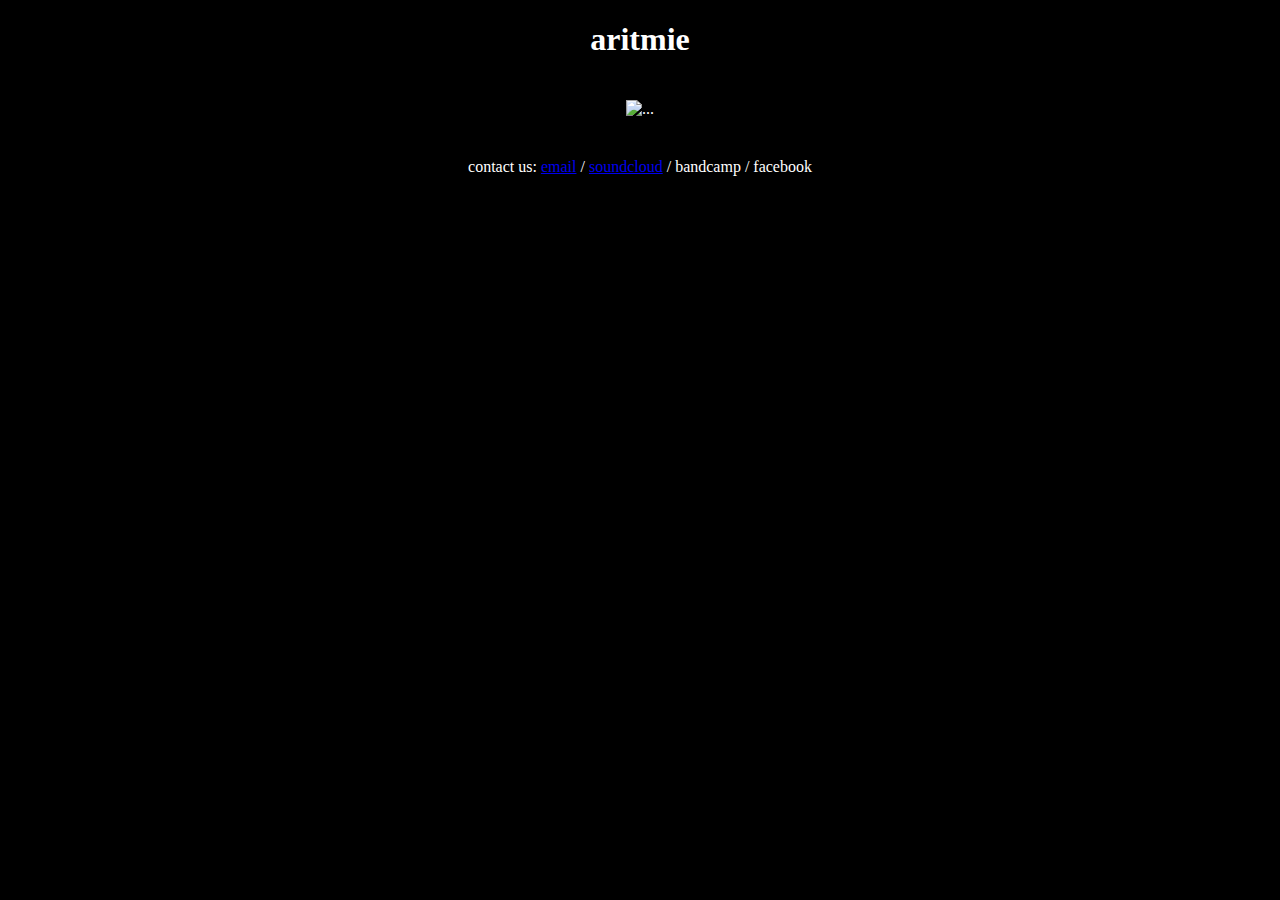
==== index.html @ 8c4817eb "Add files via upload" ====
<!DOCTYPE html>

<html lang="en">
  <head>
    <meta charset="utf-8">
    <meta http-equiv="X-UA-Compatible" content="IE=edge">
    <meta name="viewport" content="width=device-width, initial-scale=1">

    <title>aritmie</title>

    <link rel="stylesheet" href="css/style.css">

  </head>

  <body>

  	<h1>
  		aritmie
    </h1>

    <div id = "content">

    	<img src="https://i1.sndcdn.com/avatars-000516971580-g7lijf-t500x500.jpg" alt="...">

    </div>

    </div>

    <div id = "contact">

    	<span>contact us: <a href="mailto:our.aritmie@gmail.com">email</a> / 
    		<a href="https://soundcloud.com/aritmie">soundcloud</a> / 
    		bandcamp / facebook
    	</span>

    </div>

  </body>

</html>
---- css/style.css ----
/*
	This is the CSS file for website.
*/

body {
	background-color: black;
	color: white;
}

h1 {
	text-align: center;

}

div {
	text-align: center;
	padding: 20px;
}
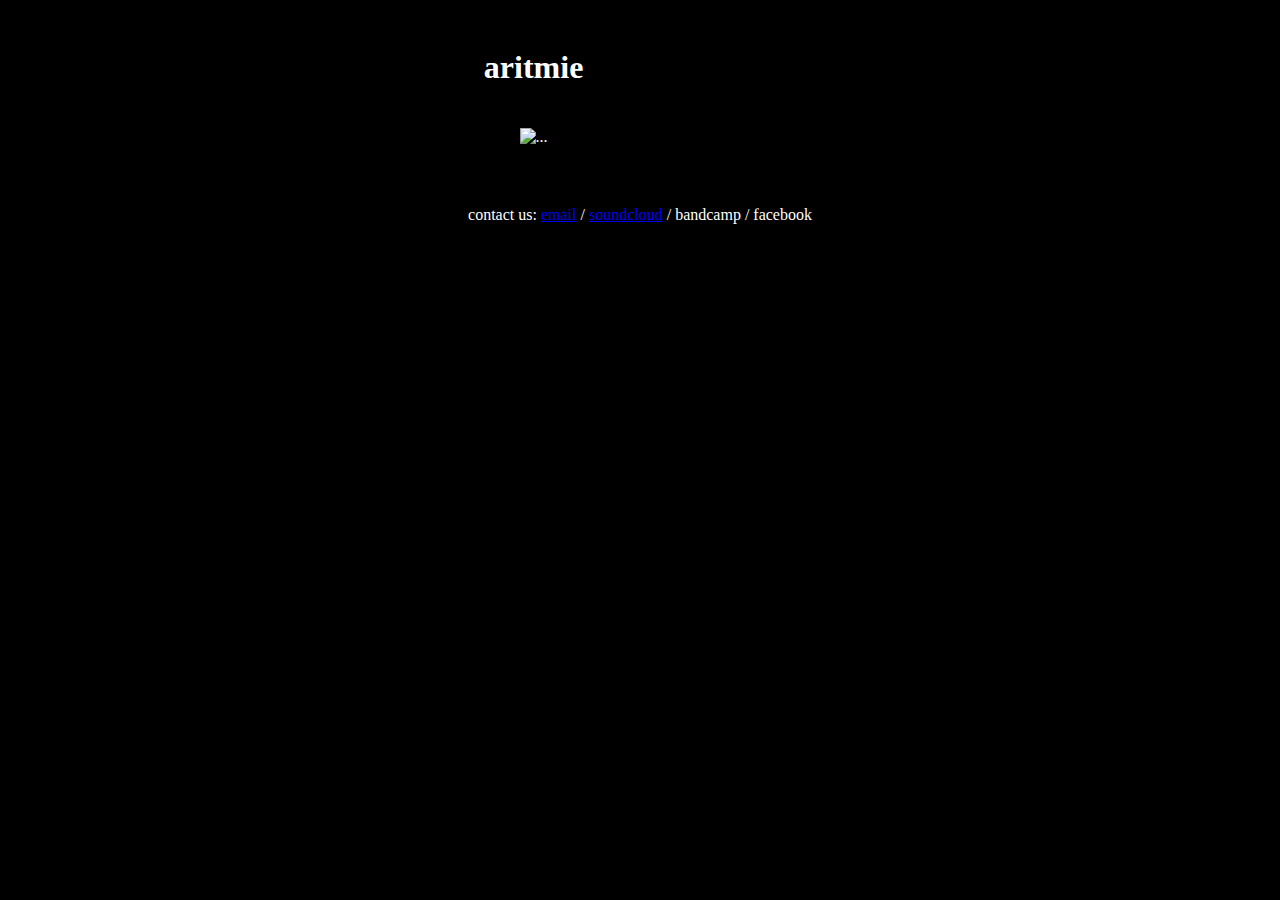
==== commit 9d9d7a25: "Update index.html" ====
--- a/index.html
+++ b/index.html
@@ -13,7 +13,9 @@
   </head>
 
   <body>
-
+    
+<div style="width:80%; height:95%">
+  
   	<h1>
   		aritmie
     </h1>
@@ -34,7 +36,8 @@
     	</span>
 
     </div>
-
+   
+  </div>
   </body>
 
 </html>
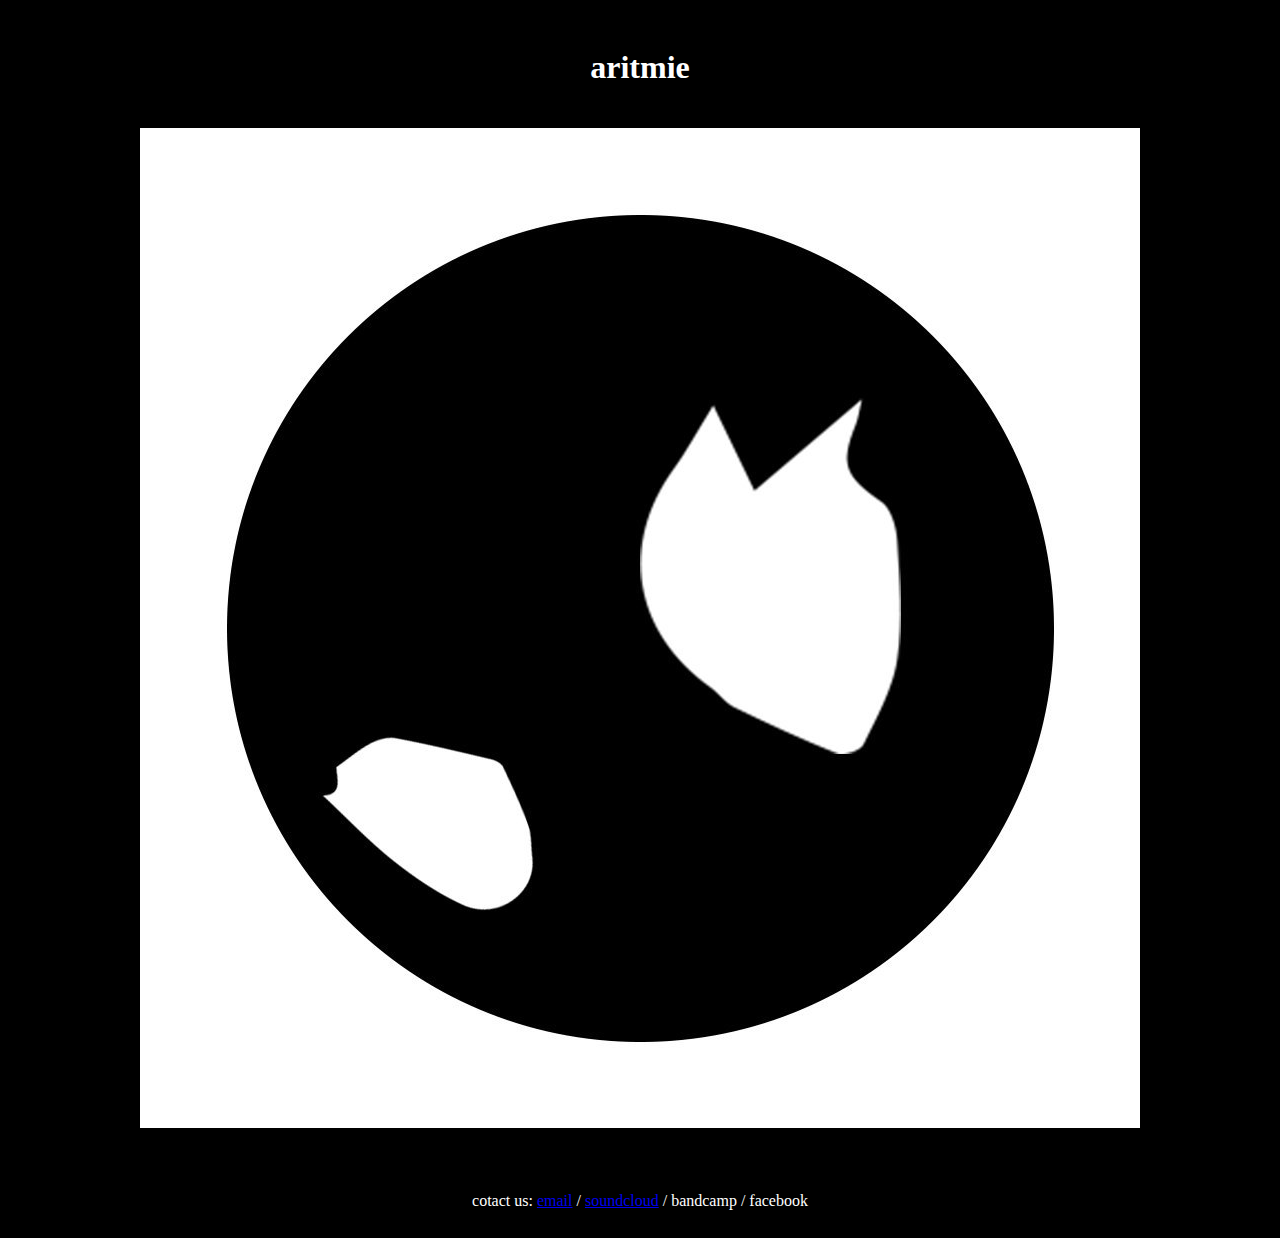
==== commit 48d57456: "combined previous repository" ====
--- a/index.html
+++ b/index.html
@@ -12,9 +12,9 @@
 
   </head>
 
-  <body>
+  <body id=body>
     
-<div style="width:80%; height:95%">
+<div id=wrapper>
   
   	<h1>
   		aritmie
@@ -22,7 +22,9 @@
 
     <div id = "content">
 
-    	<img src="https://i1.sndcdn.com/avatars-000516971580-g7lijf-t500x500.jpg" alt="...">
+
+    	<img src="pictures/photo5945236230004387427.jpg" alt="...">
+
 
     </div>
 
@@ -30,7 +32,7 @@
 
     <div id = "contact">
 
-    	<span>contact us: <a href="mailto:our.aritmie@gmail.com">email</a> / 
+    	<span>cotact us: <a href="mailto:our.aritmie@gmail.com">email</a> / 
     		<a href="https://soundcloud.com/aritmie">soundcloud</a> / 
     		bandcamp / facebook
     	</span>
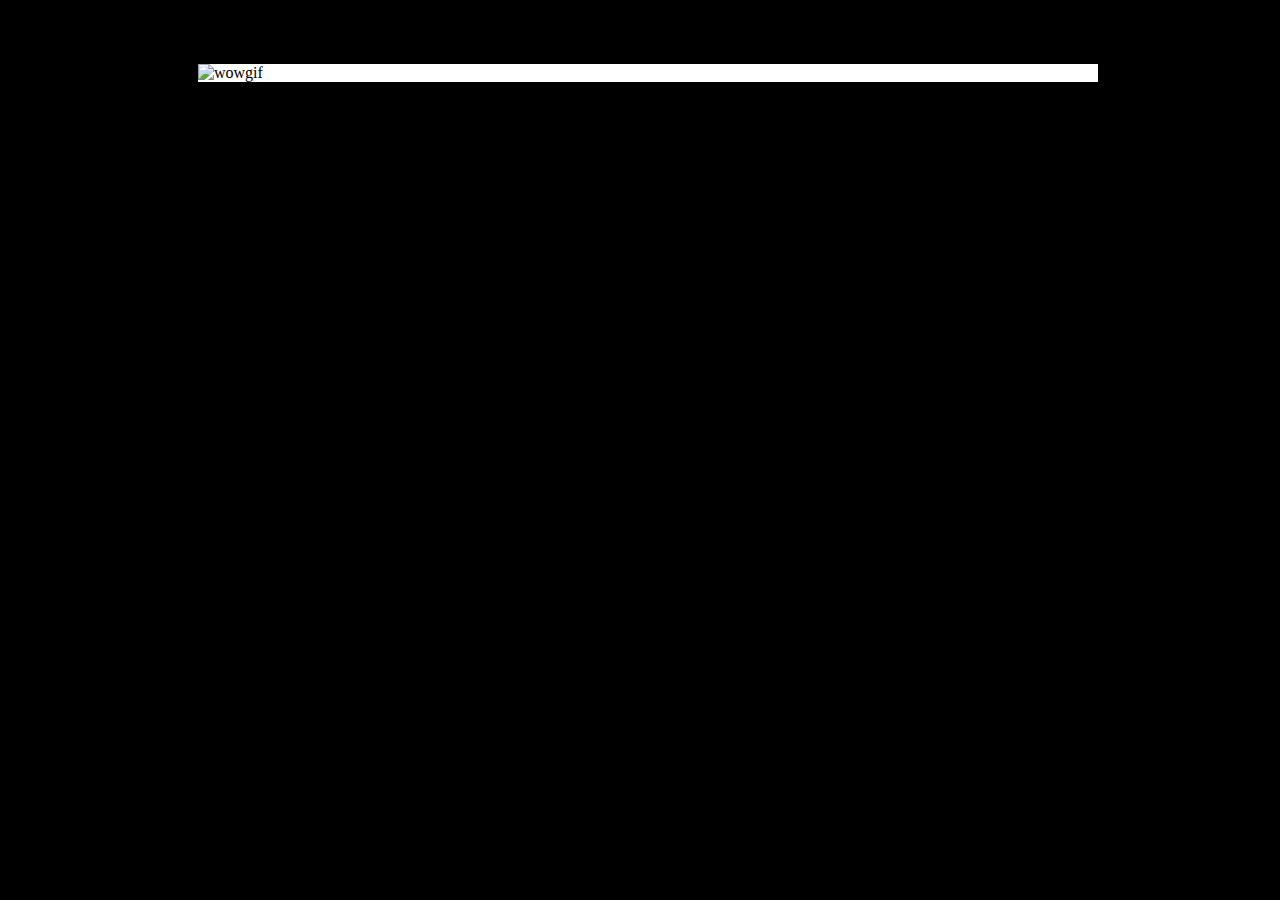
==== commit 081b739b: "Add files via upload" ====
--- a/index.html
+++ b/index.html
@@ -1,45 +1,87 @@
-<!DOCTYPE html>
-
-<html lang="en">
-  <head>
-    <meta charset="utf-8">
-    <meta http-equiv="X-UA-Compatible" content="IE=edge">
-    <meta name="viewport" content="width=device-width, initial-scale=1">
-
-    <title>aritmie</title>
-
-    <link rel="stylesheet" href="css/style.css">
-
-  </head>
-
-  <body id=body>
-    
-<div id=wrapper>
-  
-  	<h1>
-  		aritmie
-    </h1>
-
-    <div id = "content">
+<!DOCTYPE html PUBLIC "-//W3C//DTD XHTML 1.0 Transitional//EN" "http://www.w3.org/TR/xhtml1/DTD/xhtml1-transitional.dtd">
+<html xmlns="http://www.w3.org/1999/xhtml">
+<head>
+<meta http-equiv="Content-Type" content="text/html; charset=UTF-8" />
+<title>Untitled Document</title>
 
 
-    	<img src="pictures/photo5945236230004387427.jpg" alt="...">
+
+<style>
+body {
+	background-color: black;
+	height: 100%;
+	width: 100%;
+}
+
+h1 {
+	color: white;
+	
+}
+
+div.container {
+	background-color: white;
+	height: 90%;
+	max-height: 900px;
+	width: 90%;
+	max-width: 900px;
+	margin-left: auto;
+	margin-right: auto;
+	margin-top: 5%;
+}
+
+div.header {
+	width: 100%;
+	height: 5%;
+	background-color: black;
+}
+
+div.content {
+	width: 100%;
+	height: 85%;
+	max-height: 765px;
+	background-color: white;
+	overflow: scroll;
+	z-index: 5;
+}
+
+div.contentonclick {
+	width: 100%;
+	height: 85%;
+	max-height: 765px;
+	background-color: black;
+	overflow: scroll;
+	z-index: 5;
+}
+
+img.home {
+	width: 100%;
+	height: 100%;
+	margin: auto;
+	z-index: 1;
+}
+
+</style>
+
+</head>
+
+<body>
+
+<div class="container">
+
+<div class="header">
+
+</div>
+
+<div class="content">
 
 
-    </div>
 
-    </div>
+<img class="home" src="https://raw.githubusercontent.com/aritmie/aritmie.github.io/master/pictures/ezgif.com-gif-maker.gif" width="768" height="637" alt="wowgif" />
+</div>
 
-    <div id = "contact">
+</div>
 
-    	<span>cotact us: <a href="mailto:our.aritmie@gmail.com">email</a> / 
-    		<a href="https://soundcloud.com/aritmie">soundcloud</a> / 
-    		bandcamp / facebook
-    	</span>
 
-    </div>
-   
-  </div>
-  </body>
 
+</body>
 </html>
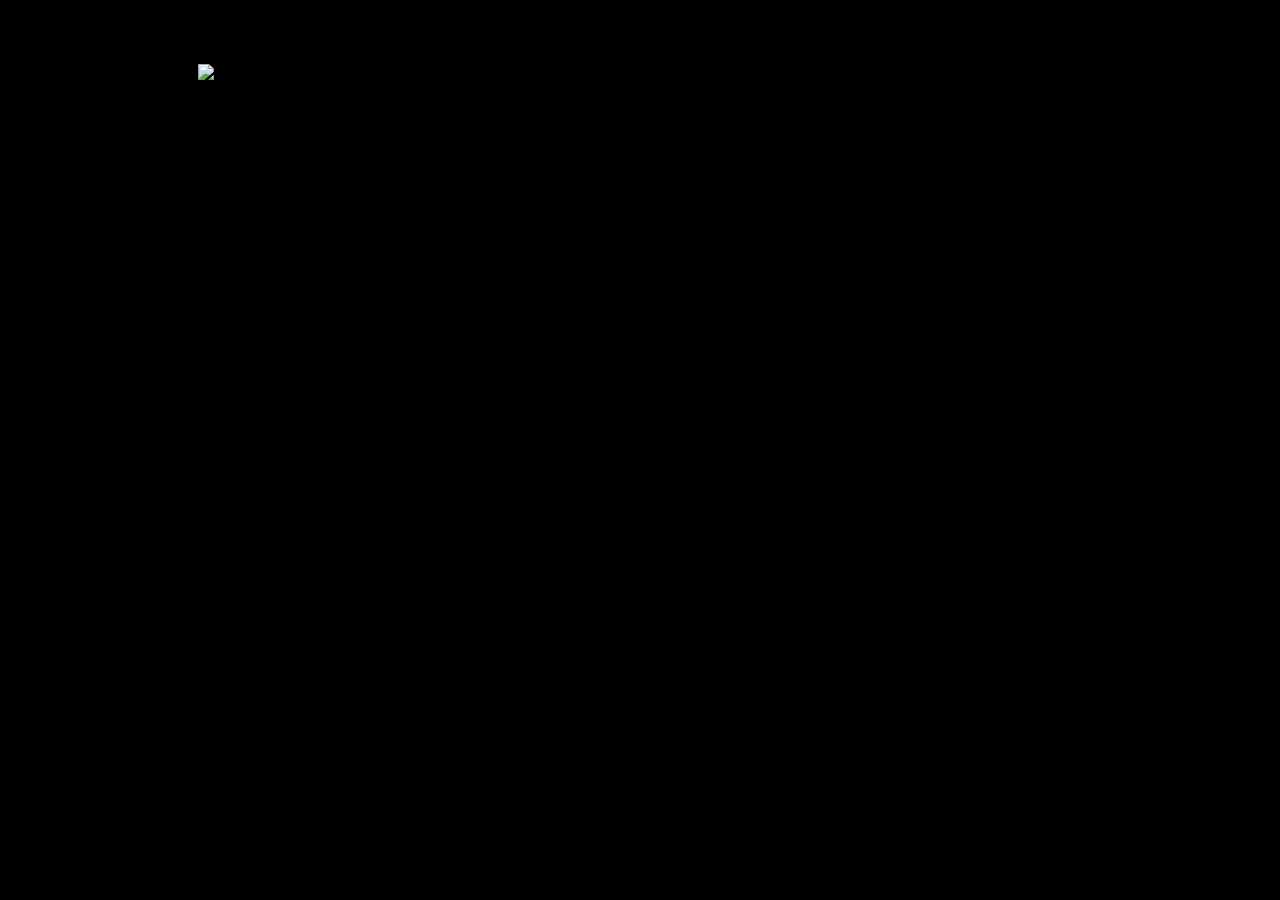
==== commit f59dc459: "Add files via upload" ====
--- a/index.html
+++ b/index.html
@@ -39,7 +39,7 @@
 	width: 100%;
 	height: 85%;
 	max-height: 765px;
-	background-color: white;
+	background-color: black;
 	overflow: scroll;
 	z-index: 5;
 }
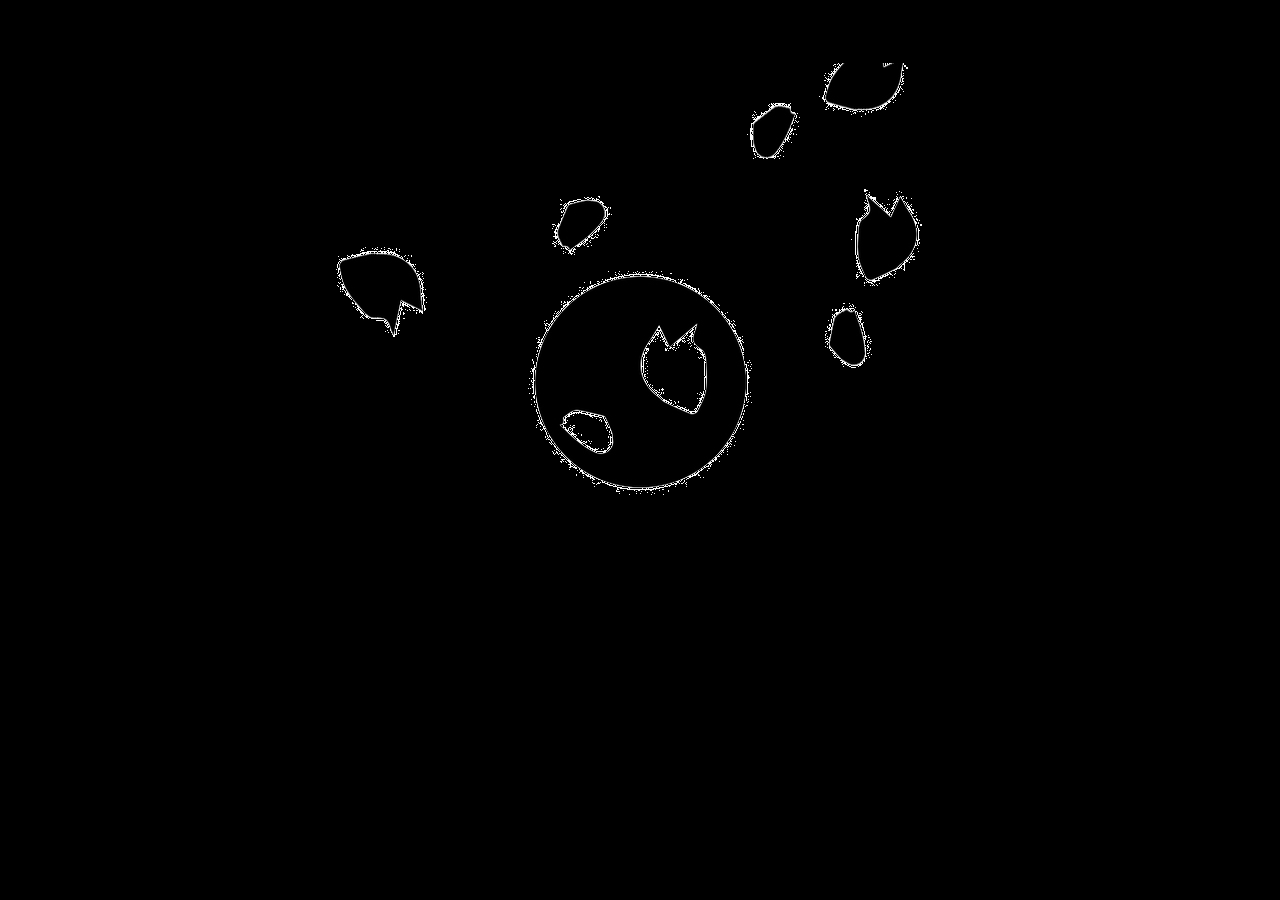
==== commit ae18eb4d: "feat: change colour on click" ====
--- a/index.html
+++ b/index.html
@@ -1,87 +1,24 @@
-<!DOCTYPE html PUBLIC "-//W3C//DTD XHTML 1.0 Transitional//EN" "http://www.w3.org/TR/xhtml1/DTD/xhtml1-transitional.dtd">
-<html xmlns="http://www.w3.org/1999/xhtml">
-<head>
-<meta http-equiv="Content-Type" content="text/html; charset=UTF-8" />
-<title>Untitled Document</title>
-
-
-
-<style>
-body {
-	background-color: black;
-	height: 100%;
-	width: 100%;
-}
-
-h1 {
-	color: white;
-	
-}
-
-div.container {
-	background-color: white;
-	height: 90%;
-	max-height: 900px;
-	width: 90%;
-	max-width: 900px;
-	margin-left: auto;
-	margin-right: auto;
-	margin-top: 5%;
-}
-
-div.header {
-	width: 100%;
-	height: 5%;
-	background-color: black;
-}
-
-div.content {
-	width: 100%;
-	height: 85%;
-	max-height: 765px;
-	background-color: black;
-	overflow: scroll;
-	z-index: 5;
-}
-
-div.contentonclick {
-	width: 100%;
-	height: 85%;
-	max-height: 765px;
-	background-color: black;
-	overflow: scroll;
-	z-index: 5;
-}
-
-img.home {
-	width: 100%;
-	height: 100%;
-	margin: auto;
-	z-index: 1;
-}
-
-</style>
-
-</head>
-
-<body>
-
-<div class="container">
-
-<div class="header">
-
-</div>
-
-<div class="content">
-
-
-
-<img class="home" src="https://raw.githubusercontent.com/aritmie/aritmie.github.io/master/pictures/ezgif.com-gif-maker.gif" width="768" height="637" alt="wowgif" />
-</div>
-
-</div>
-
-
-
-</body>
-</html>
+<!DOCTYPE html PUBLIC "-//W3C//DTD XHTML 1.0 Transitional//EN" "http://www.w3.org/TR/xhtml1/DTD/xhtml1-transitional.dtd">
+<html lang ="en" xmlns="http://www.w3.org/1999/xhtml">
+	<head>
+		<meta http-equiv="Content-Type" content="text/html; charset=UTF-8" />
+		<title>aritmie</title>
+
+		<link rel = "stylesheet" href="css/style.css"">
+
+	</head>
+
+	<body>
+
+		<div class="container">
+			<div class="content" id="main_content">
+
+				<img class="home" src="pictures/ezgif.com-gif-maker.gif" width="768" height="637" alt="wowgif" id="main_pic" onclick="swap_colour()" />
+
+			</div>
+
+		</div>
+		<script type="text/javascript" src="script.js"></script>
+	</body>
+
+</html>
--- a/css/style.css
+++ b/css/style.css
@@ -0,0 +1,56 @@
+* {
+	-webkit-box-sizing: border-box;
+	-moz-box-sizing: border-box;
+	-ms-box-sizing: border-box;
+	box-sizing: border-box;
+}
+
+body {
+	background-color: black;
+
+}
+
+h1 {
+	color: white;
+	
+}
+
+.container {
+	background-color: black;
+	height: 90%;
+	max-height: 900px;
+	width: 90%;
+	max-width: 900px;
+	margin-left: auto;
+	margin-right: auto;
+	margin-top: 5%;
+}
+
+.header {
+	width: 100%;
+	height: 5%;
+	background-color: black;
+	margin: auto;
+}
+
+.content {
+	width: 768px;
+	height: 637px;
+	background-color: black;
+	display: block;
+	margin: auto;
+}
+
+.contentonclick {
+	width: 768px;
+	height: 637px;
+	background-color: white;
+	display: block;
+	margin: auto;
+}
+
+img {
+	max-width: 100%;
+	max-height: 100%;
+
+}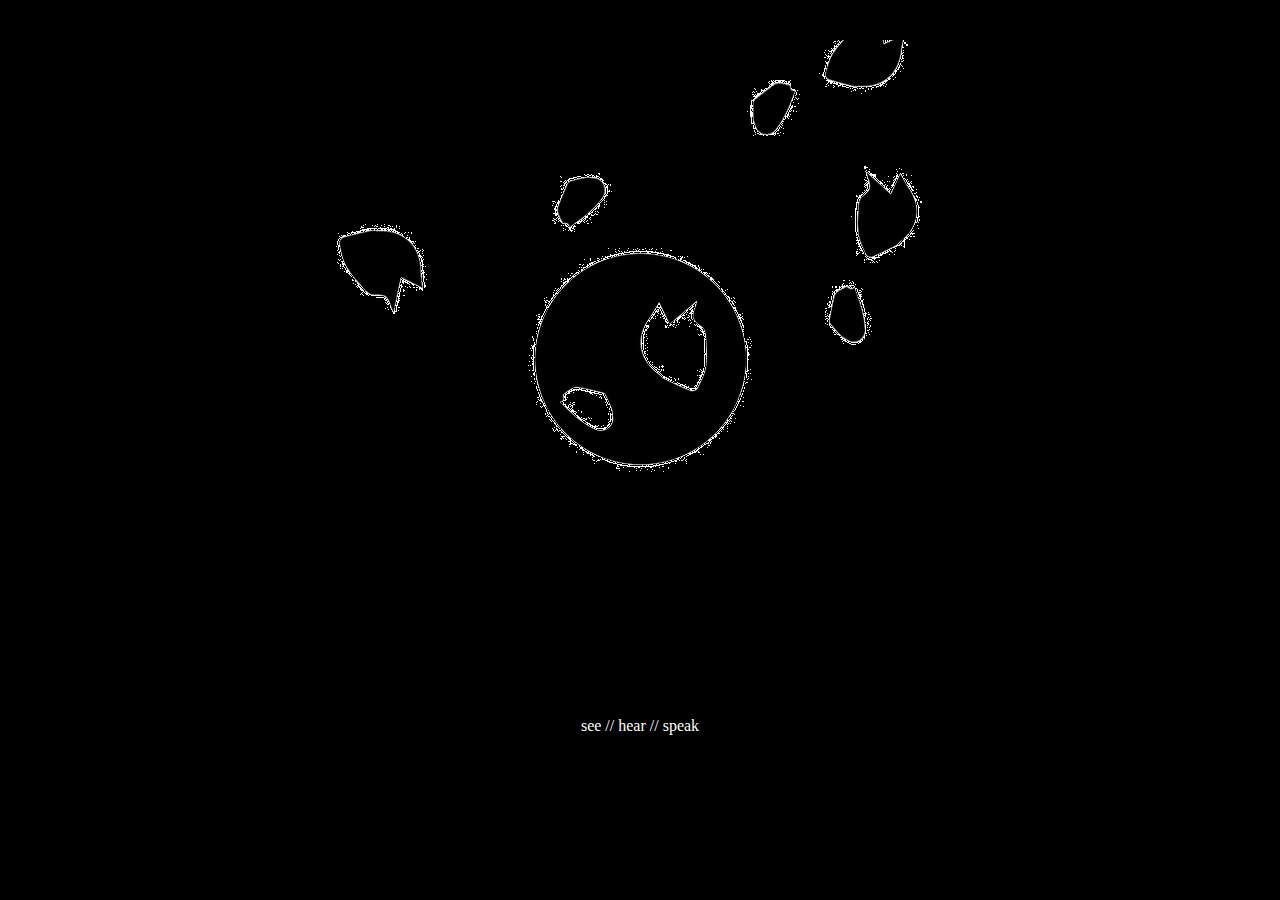
==== commit cbfce383: "Add files via upload" ====
--- a/index.html
+++ b/index.html
@@ -13,11 +13,26 @@
 		<div class="container">
 			<div class="content" id="main_content">
 
-				<img class="home" src="pictures/ezgif.com-gif-maker.gif" width="768" height="637" alt="wowgif" id="main_pic" onclick="swap_colour()" />
+				<img id = "logo" class="home" src="pictures/ezgif.com-gif-maker.gif" width="768" height="637" alt="wowgif" id="main_pic" onclick="swap_colour()" />
 
 			</div>
 
 		</div>
+
+		<div class = "container">
+
+			<span>
+
+				<a href = "https://www.youtube.com/channel/UCKSjdJN-lt0CRuX_ux8bDwA" target = "_blank">see</a>
+				//
+				<a href = "https://soundcloud.com/aritmie" target = "_blank">hear</a>
+				//
+				<a href = "https://www.facebook.com/aritmie.network/" target = "_blank">speak</a>
+
+			</span>
+
+		</div>
+
 		<script type="text/javascript" src="script.js"></script>
 	</body>
 
--- a/css/style.css
+++ b/css/style.css
@@ -7,6 +7,9 @@
 
 body {
 	background-color: black;
+	color: white;
+	text-align: center;
+	cursor: default;
 
 }
 
@@ -23,7 +26,8 @@
 	max-width: 900px;
 	margin-left: auto;
 	margin-right: auto;
-	margin-top: 5%;
+	margin-top: 40px;
+	margin-bottom: 40px;
 }
 
 .header {
@@ -49,8 +53,19 @@
 	margin: auto;
 }
 
+
 img {
 	max-width: 100%;
 	max-height: 100%;
 
-}+}
+
+a {
+	color: white;
+	text-decoration: none;
+	cursor: default;
+}
+
+a:hover {
+	color: black;
+}
